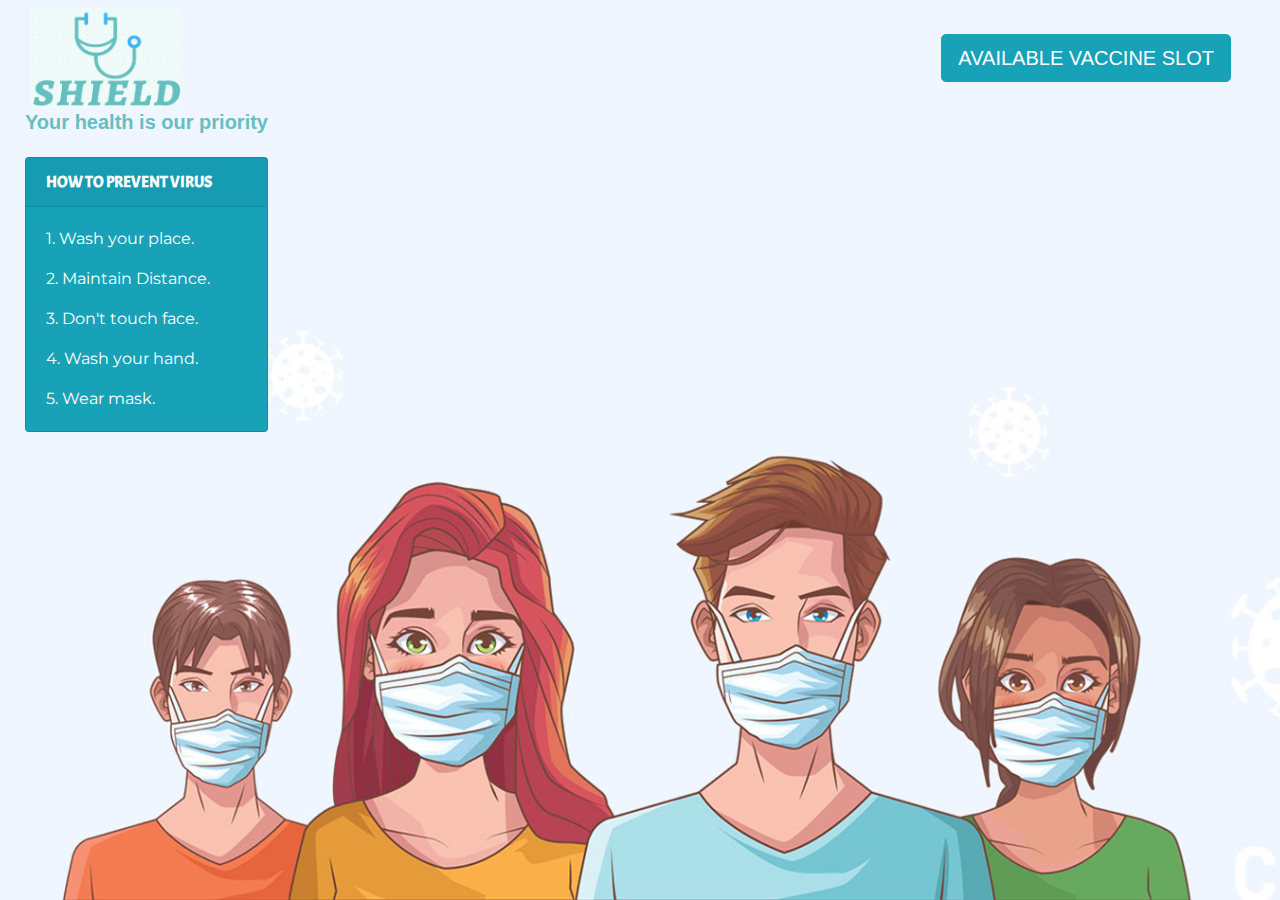
==== index.html @ fb45d878 "slot file added" ====
<!DOCTYPE html>
<html>

<head>
  <meta charset="utf-8">
  <title>Shield</title>
  <link href="https://fonts.googleapis.com/css2?family=Montserrat:wght@400;900&family=Ubuntu:wght@300&family=Acme&display=swap" rel="stylesheet">
  <link rel="stylesheet" href="https://maxcdn.bootstrapcdn.com/bootstrap/4.0.0/css/bootstrap.min.css" integrity="sha384-Gn5384xqQ1aoWXA+058RXPxPg6fy4IWvTNh0E263XmFcJlSAwiGgFAW/dAiS6JXm" crossorigin="anonymous">
  <link rel="stylesheet" href="css/style.css">
  <script src="https://code.jquery.com/jquery-3.2.1.slim.min.js" integrity="sha384-KJ3o2DKtIkvYIK3UENzmM7KCkRr/rE9/Qpg6aAZGJwFDMVNA/GpGFF93hXpG5KkN" crossorigin="anonymous"></script>
  <script src="https://cdnjs.cloudflare.com/ajax/libs/popper.js/1.12.9/umd/popper.min.js" integrity="sha384-ApNbgh9B+Y1QKtv3Rn7W3mgPxhU9K/ScQsAP7hUibX39j7fakFPskvXusvfa0b4Q" crossorigin="anonymous"></script>
<script src="https://maxcdn.bootstrapcdn.com/bootstrap/4.0.0/js/bootstrap.min.js" integrity="sha384-JZR6Spejh4U02d8jOt6vLEHfe/JQGiRRSQQxSfFWpi1MquVdAyjUar5+76PVCmYl" crossorigin="anonymous"></script>
</head>

<body>

  <section id="title">

    <!-- Nav Bar -->
    <div class="container-fluid">
      <nav class="navbar navbar-expand-lg navbar-dark">
        <img src="images/logo_2.png" alt="" width=150px height=100px>
        <div class="rules">
          <h5>Your health is our priority</h5>
          <div class="card text-white bg-info mb-3" style="max-width: 18rem;">
          <div class="card-header">HOW TO PREVENT VIRUS</div>
          <div class="card-body">
            <!-- <h5 class="card-title">Secondary card title</h5>   -->
            <p class="card-text">1. Wash your place.</p>
            <p class="card-text">2. Maintain Distance.</p>
            <p class="card-text">3. Don't touch face.</p>
            <p class="card-text">4. Wash your hand.</p>
            <!-- <p class="card-text">5. Avoid going to croweded area.</p> -->
            <p class="card-text">5. Wear mask.</p>
          </div>
        </div>

        </div>
        <button class="navbar-toggler" type="button" data-toggle="collapse" data-target="#navbarSupportedContent" aria-controls="navbarSupportedContent" aria-expanded="false" aria-label="Toggle navigation">
          <span class="navbar-toggler-icon"></span>
        </button>
        <div class="collapse navbar-collapse" id="navbarSupportedContent">
          <ul class="navbar-nav ml-auto">
            <li class="nav-item">
              <div class="btn-group-lg " role="group" aria-label="Basic outlined example">
                <button type="button" class="btn btn-info"><a class="link" href="Slot/slot.html">AVAILABLE VACCINE SLOT</a></button>
                <!-- <button type="button" class="btn btn-outline-info"></button> -->
              </div>

            </li>
            <!-- <li class="nav-item">
              <a href="#" class="link-info">Pricing</a>
            </li>
            <li class="nav-item">
              <a href="#" class="link-info">Download</a>
            </li> -->
          </ul>
        </div>
      </nav>

      <!-- <div class="image">
        <img src="images/img.png" class="img-fluid" alt="pic">
      </div> -->
    </div>






  </section>



</body>

</html>
---- css/style.css ----
body{
  background-color: #Effbf9;
  background: url(../images/home-bg.jpg) no-repeat;
  background-size: cover;
  background-position: center;
  background-attachment: fixed;
}
.btn-group-lg{
  border: #66bfbf 5px;
}
.card-header{
  font-family: 'Acme', sans-serif;
  font-weight: bold;
}
.card-text{
  font-family: Montserrat;
}
h5{
  font-weight: bold;
  color: #66bfbf;
  padding-bottom: 15px;

}
/* .front-image{
  height: 600px;
  width: 1000px;
} */
.nav-item{
  padding: 0 18px;
}
.rules{
  position: absolute;
  left:10px;
  top:110px;
}

/* .container-fluid{
  padding: 3% 15%;
} */
/* .image{
  padding: 160px 0 200px 200px;
} */
#title{

  color: #000;
}

.link{
  color: #fff;
}
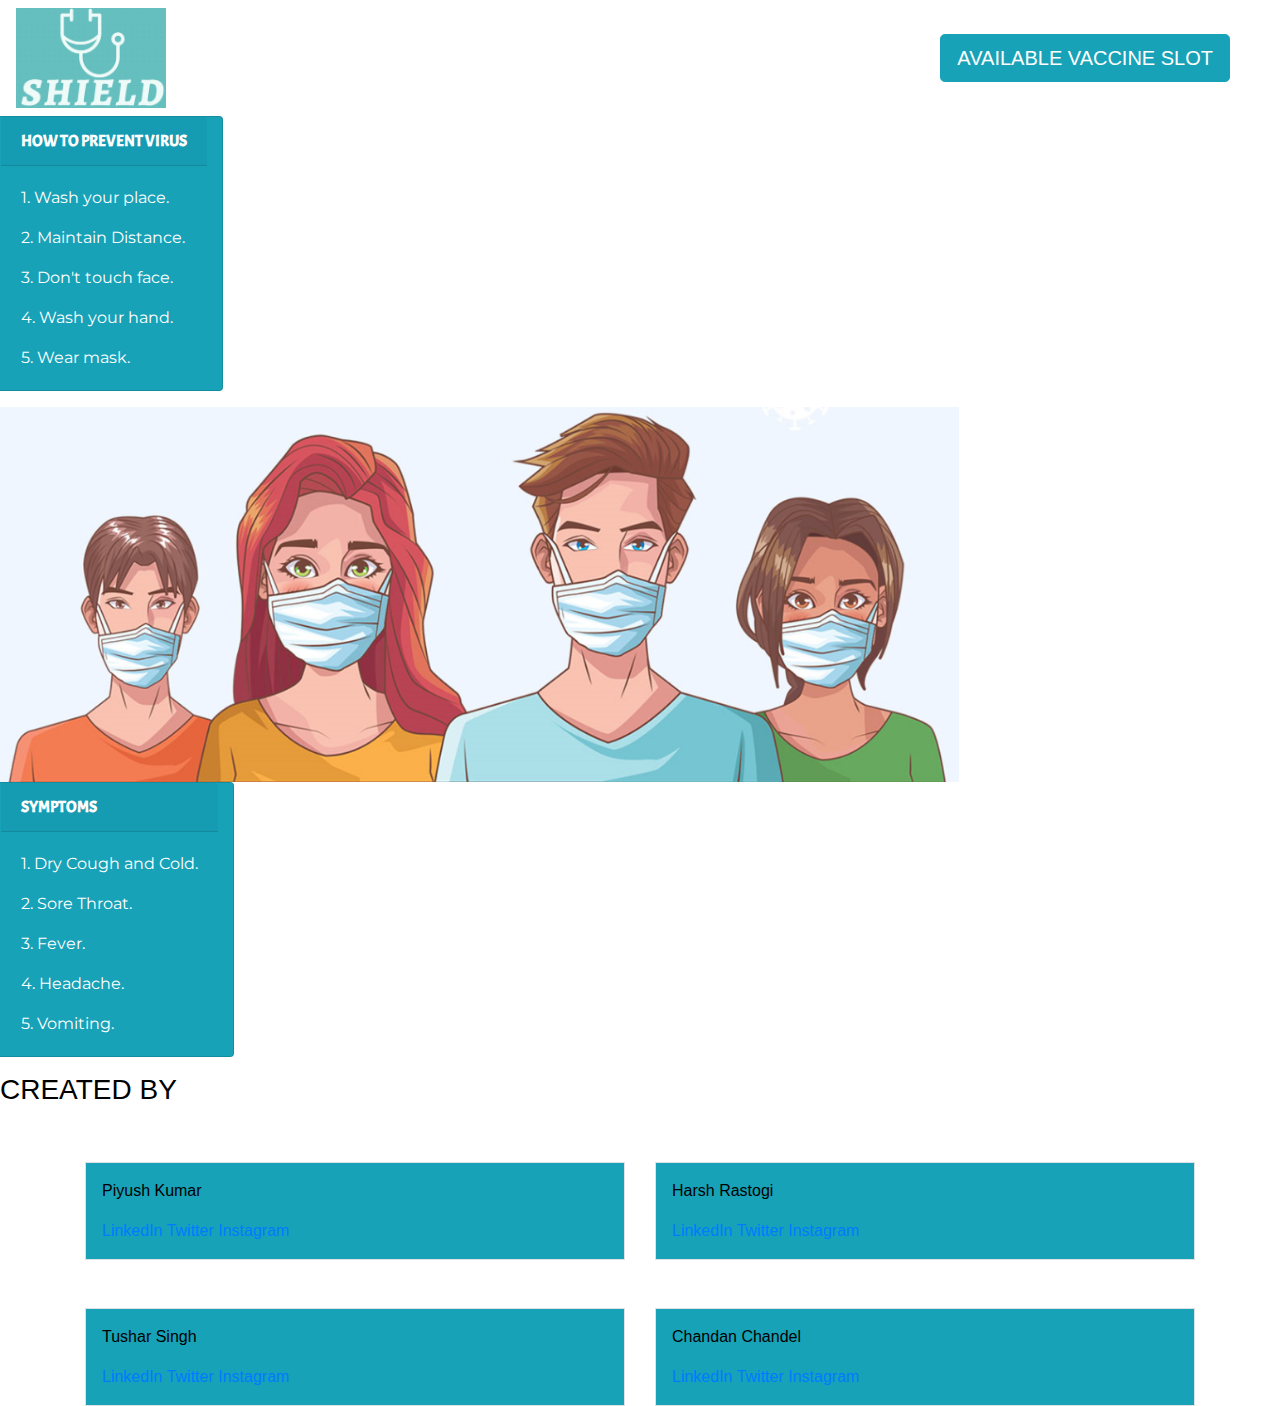
==== commit cb9254b5: "index.html updated" ====
--- a/index.html
+++ b/index.html
@@ -3,7 +3,9 @@
 
 <head>
   <meta charset="utf-8">
+  <meta name="viewport" content="width=device-width, initial-scale=1.0">
   <title>Shield</title>
+  <link rel="icon" href="favicon.ico">
   <link href="https://fonts.googleapis.com/css2?family=Montserrat:wght@400;900&family=Ubuntu:wght@300&family=Acme&display=swap" rel="stylesheet">
   <link rel="stylesheet" href="https://maxcdn.bootstrapcdn.com/bootstrap/4.0.0/css/bootstrap.min.css" integrity="sha384-Gn5384xqQ1aoWXA+058RXPxPg6fy4IWvTNh0E263XmFcJlSAwiGgFAW/dAiS6JXm" crossorigin="anonymous">
   <link rel="stylesheet" href="css/style.css">
@@ -16,58 +18,104 @@
 
   <section id="title">
 
-    <!-- Nav Bar -->
-    <div class="container-fluid">
-      <nav class="navbar navbar-expand-lg navbar-dark">
-        <img src="images/logo_2.png" alt="" width=150px height=100px>
-        <div class="rules">
-          <h5>Your health is our priority</h5>
-          <div class="card text-white bg-info mb-3" style="max-width: 18rem;">
-          <div class="card-header">HOW TO PREVENT VIRUS</div>
-          <div class="card-body">
-            <!-- <h5 class="card-title">Secondary card title</h5>   -->
-            <p class="card-text">1. Wash your place.</p>
-            <p class="card-text">2. Maintain Distance.</p>
-            <p class="card-text">3. Don't touch face.</p>
-            <p class="card-text">4. Wash your hand.</p>
-            <!-- <p class="card-text">5. Avoid going to croweded area.</p> -->
-            <p class="card-text">5. Wear mask.</p>
+    <div class="top-container">
+      <div class="header">
+
+        <nav class="navbar navbar-expand-lg navbar-dark">
+          <img src="images/logo_3.png" alt="" width=150px height=100px>
+          <button class="navbar-toggler" type="button" data-toggle="collapse" data-target="#navbarSupportedContent" aria-controls="navbarSupportedContent" aria-expanded="false" aria-label="Toggle navigation">
+            <span class="navbar-toggler-icon"></span>
+          </button>
+          <div class="collapse navbar-collapse" id="navbarSupportedContent">
+            <ul class="navbar-nav ml-auto">
+              <li class="nav-item mx-3 my-2">
+                <button type="button" class="btn btn-info btn-lg">AVAILABLE VACCINE SLOT</button>
+                <!-- <a class="nav-link" href="">AVAILABLE VACCINE SLOT</a> -->
+              </li>
+
+            </ul>
+          </div>
+        </nav>
+      </div>
+    </div>
+      <div class="xyz">
+        <div class="row g-0">
+
+
+        <div class="prevention">
+          <div class="col-6 col-md-2 card text-white bg-info mb-3" style="max-width: 18rem;">
+            <div class="card-header">HOW TO PREVENT VIRUS</div>
+            <div class="card-body">
+              <p class="card-text">1. Wash your place.</p>
+              <p class="card-text">2. Maintain Distance.</p>
+              <p class="card-text">3. Don't touch face.</p>
+              <p class="card-text">4. Wash your hand.</p>
+              <p class="card-text">5. Wear mask.</p>
+            </div>
           </div>
         </div>
+        <div class="image">
+          <div class="col-sm-6 col-md-10">
 
+              <img src="images/img.png" class="img-fluid" alt="pic">
+
+          </div>
         </div>
-        <button class="navbar-toggler" type="button" data-toggle="collapse" data-target="#navbarSupportedContent" aria-controls="navbarSupportedContent" aria-expanded="false" aria-label="Toggle navigation">
-          <span class="navbar-toggler-icon"></span>
-        </button>
-        <div class="collapse navbar-collapse" id="navbarSupportedContent">
-          <ul class="navbar-nav ml-auto">
-            <li class="nav-item">
-              <div class="btn-group-lg " role="group" aria-label="Basic outlined example">
-                <button type="button" class="btn btn-info"><a class="link" href="Slot/slot.html">AVAILABLE VACCINE SLOT</a></button>
-                <!-- <button type="button" class="btn btn-outline-info"></button> -->
+        </div>
+      </div>
+      <div class="row">
+        <div class="symptoms">
+          <div class="col-6 col-md-4 card text-white bg-info mb-3" style="max-width: 18rem;">
+            <div class="card-header">SYMPTOMS</div>
+            <div class="card-body">
+              <p class="card-text">1. Dry Cough and Cold.</p>
+              <p class="card-text">2. Sore Throat.</p>
+              <p class="card-text">3. Fever.</p>
+              <p class="card-text">4. Headache.</p>
+              <p class="card-text">5. Vomiting.</p>
+            </div>
+          </div>
+        </div>
+      </div>
+      <div class="bottom-container">
+        <h3>CREATED BY</h3>
+        <div class="container overflow-hidden">
+          <div class="row gy-4">
+            <div class="col-6">
+              <div class="p-3 border bg-info my-5">
+                <p class="name">Piyush Kumar</p>
+                <a class="footer-link" href="https://www.linkedin.com/in/piyush1-gupta/">LinkedIn</a>
+                <a class="footer-link" href="https://twitter.com/PiyushG60643500">Twitter</a>
+                <a class="footer-link" href="https://www.instagram.com/piyushgupta_1/">Instagram</a>
               </div>
-
-            </li>
-            <!-- <li class="nav-item">
-              <a href="#" class="link-info">Pricing</a>
-            </li>
-            <li class="nav-item">
-              <a href="#" class="link-info">Download</a>
-            </li> -->
-          </ul>
+            </div>
+            <div class="col-6">
+              <div class="p-3 border bg-info my-5">
+                <p class="name">Harsh Rastogi</p>
+                <a class="footer-link" href="https://www.linkedin.com/in/harsh-rastogi-114962200">LinkedIn</a>
+                <a class="footer-link" href="https://twitter.com/Harshrastogi00?t=GL9mLcjcJpDAFOe_ducH3Q&s=08">Twitter</a>
+                <a class="footer-link" href="https://www.instagram.com/harsh_rastogi_12/">Instagram</a>
+              </div>
+            </div>
+            <div class="col-6">
+              <div class="p-3 border bg-info">
+                <p class="name">Tushar Singh</p>
+                <a class="footer-link" href="https://www.linkedin.com/in/tushar-singh-4a9334203/">LinkedIn</a>
+                <a class="footer-link" href="#">Twitter</a>
+                <a class="footer-link" href="https://www.instagram.com/_ig_tushar_/">Instagram</a>
+              </div>
+            </div>
+            <div class="col-6">
+              <div class="p-3 border bg-info">
+                <p class="name">Chandan Chandel</p>
+                <a class="footer-link" href="https://www.linkedin.com/in/chandan-chandel-62b592201/">LinkedIn</a>
+                <a class="footer-link" href="https://twitter.com/Chandan13441487?t=_z_7cRtxOCLiIz6HS4FTJg&s=08">Twitter</a>
+                <a class="footer-link" href="https://www.instagram.com/chandel_chandan_953/">Instagram</a>
+              </div>
+            </div>
+          </div>
         </div>
-      </nav>
-
-      <!-- <div class="image">
-        <img src="images/img.png" class="img-fluid" alt="pic">
-      </div> -->
     </div>
-
-
-
-
-
-
   </section>
 
 
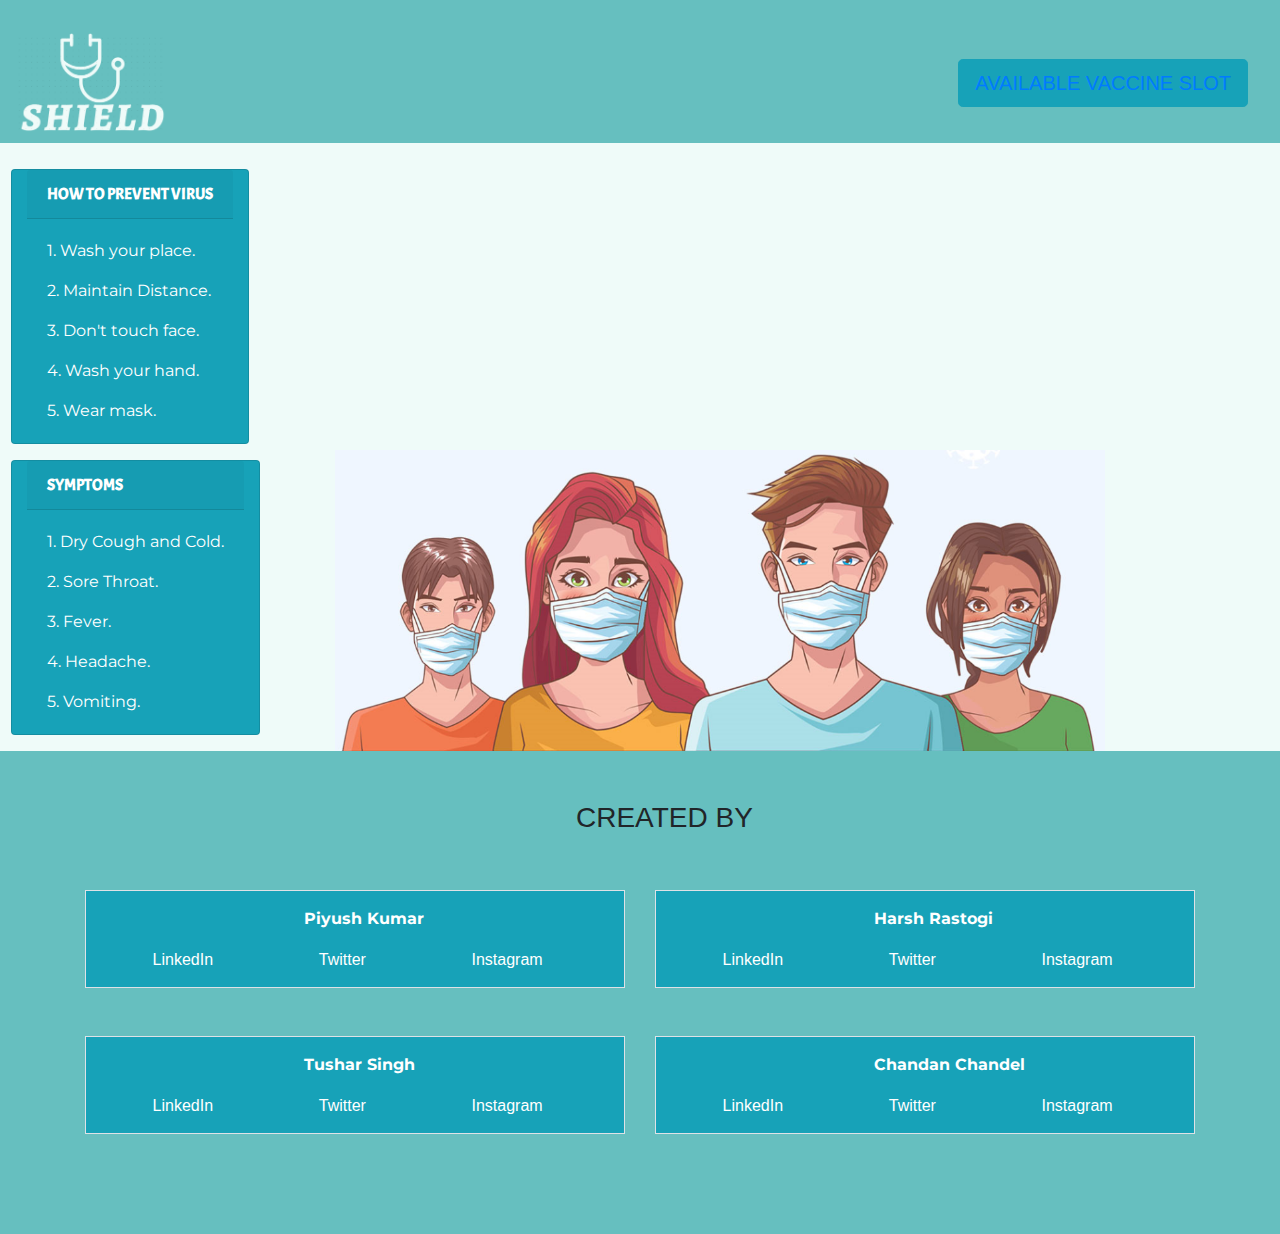
==== commit 4dc6cc5d: "Update index.html" ====
--- a/index.html
+++ b/index.html
@@ -29,7 +29,7 @@
           <div class="collapse navbar-collapse" id="navbarSupportedContent">
             <ul class="navbar-nav ml-auto">
               <li class="nav-item mx-3 my-2">
-                <button type="button" class="btn btn-info btn-lg">AVAILABLE VACCINE SLOT</button>
+                <button type="button" class="btn btn-info btn-lg"><a class="link" href="Slot/slot.html">AVAILABLE VACCINE SLOT</a></button>
                 <!-- <a class="nav-link" href="">AVAILABLE VACCINE SLOT</a> -->
               </li>
 
--- a/css/style.css
+++ b/css/style.css
@@ -1,12 +1,21 @@
 body{
-  background-color: #Effbf9;
-  background: url(../images/home-bg.jpg) no-repeat;
-  background-size: cover;
-  background-position: center;
-  background-attachment: fixed;
+  background-color: #effbf9;
 }
-.btn-group-lg{
-  border: #66bfbf 5px;
+/* .a:hover{
+  color: #66BFBF;
+} */
+.top-container{
+  background-color: #66BFBF;
+  padding-top: 25px;
+  /* padding-bottom: px; */
+}
+.bottom-container{
+  background-color: #66BFBF;
+  padding-top: 50px;
+  padding-bottom: 100px;
+}
+.container-fluid{
+  margin: 0;
 }
 .card-header{
   font-family: 'Acme', sans-serif;
@@ -15,36 +24,64 @@
 .card-text{
   font-family: Montserrat;
 }
+.footer-link{
+  color: #fff;
+  padding: 10%;
+}
 h5{
   font-weight: bold;
   color: #66bfbf;
   padding-bottom: 15px;
 
 }
-/* .front-image{
-  height: 600px;
-  width: 1000px;
-} */
-.nav-item{
-  padding: 0 18px;
+h3{
+  padding-left: 45%;
+}
+.image{
+  position: absolute;
+  top:50%;
+  left: 25%;
+}
+.header{
+  background-color: #66BFBF;
+}
+.name{
+  font-weight: bold;
+  font-family: Montserrat;
+  color: #fff;
+  padding-left: 40%;
+}
+.right-container{
+  margin-top: 30%;
+  width: 100px;
+
+}
+.navbar{
+  padding-bottom: 10px;
+}
+.row1{
+  padding-left: 10px;
+}
+.row2{
+  padding-left: 19px;
+}
+.nav-link{
+  font-size: 20px;
+}
+.xyz{
+  padding-top: 2%;
 }
 .rules{
   position: absolute;
   left:10px;
-  top:110px;
+  top:20px;
 }
-
-/* .container-fluid{
-  padding: 3% 15%;
+.prevention{
+  margin-left: 2%;
+}
+.symptoms{
+  margin-left: 2%;
+}
+/* #title{
+  color: #fff;
 } */
-/* .image{
-  padding: 160px 0 200px 200px;
-} */
-#title{
-
-  color: #000;
-}
-
-.link{
-  color: #fff;
-}
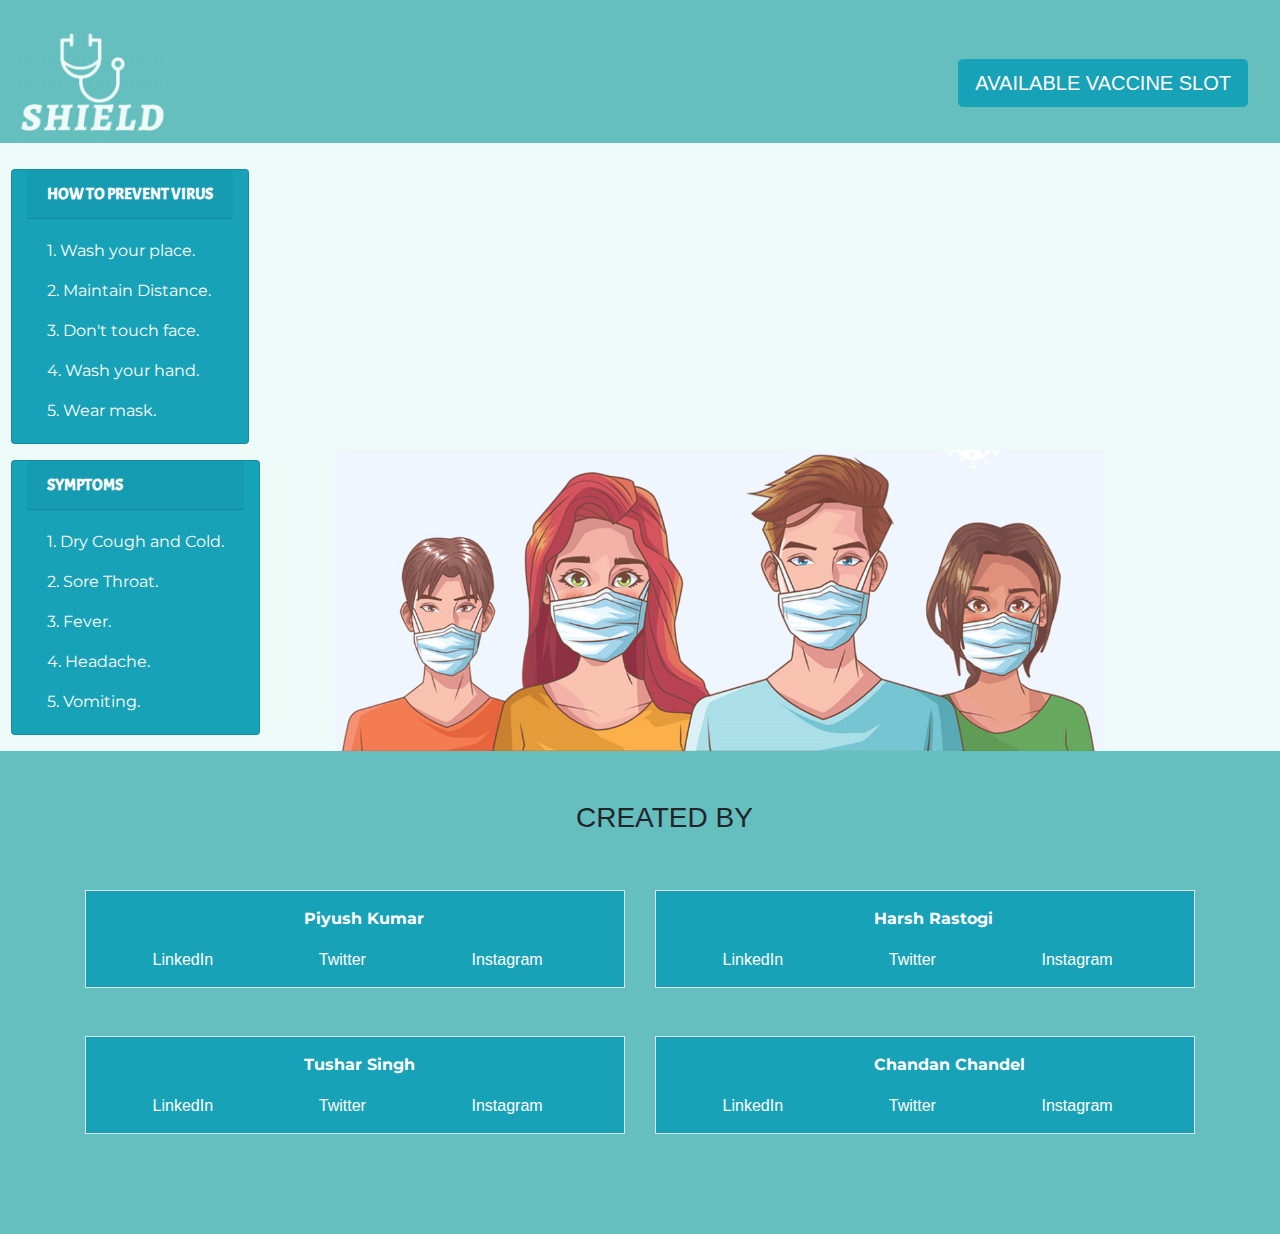
==== commit d0f27301: "icon added" ====
--- a/index.html
+++ b/index.html
@@ -5,7 +5,7 @@
   <meta charset="utf-8">
   <meta name="viewport" content="width=device-width, initial-scale=1.0">
   <title>Shield</title>
-  <link rel="icon" href="favicon.ico">
+   <link rel="shortcut icon" type="image/jpg" href="favicon.ico" />
   <link href="https://fonts.googleapis.com/css2?family=Montserrat:wght@400;900&family=Ubuntu:wght@300&family=Acme&display=swap" rel="stylesheet">
   <link rel="stylesheet" href="https://maxcdn.bootstrapcdn.com/bootstrap/4.0.0/css/bootstrap.min.css" integrity="sha384-Gn5384xqQ1aoWXA+058RXPxPg6fy4IWvTNh0E263XmFcJlSAwiGgFAW/dAiS6JXm" crossorigin="anonymous">
   <link rel="stylesheet" href="css/style.css">
--- a/css/style.css
+++ b/css/style.css
@@ -85,3 +85,6 @@
 /* #title{
   color: #fff;
 } */
+.link{
+  color: #fff;
+}
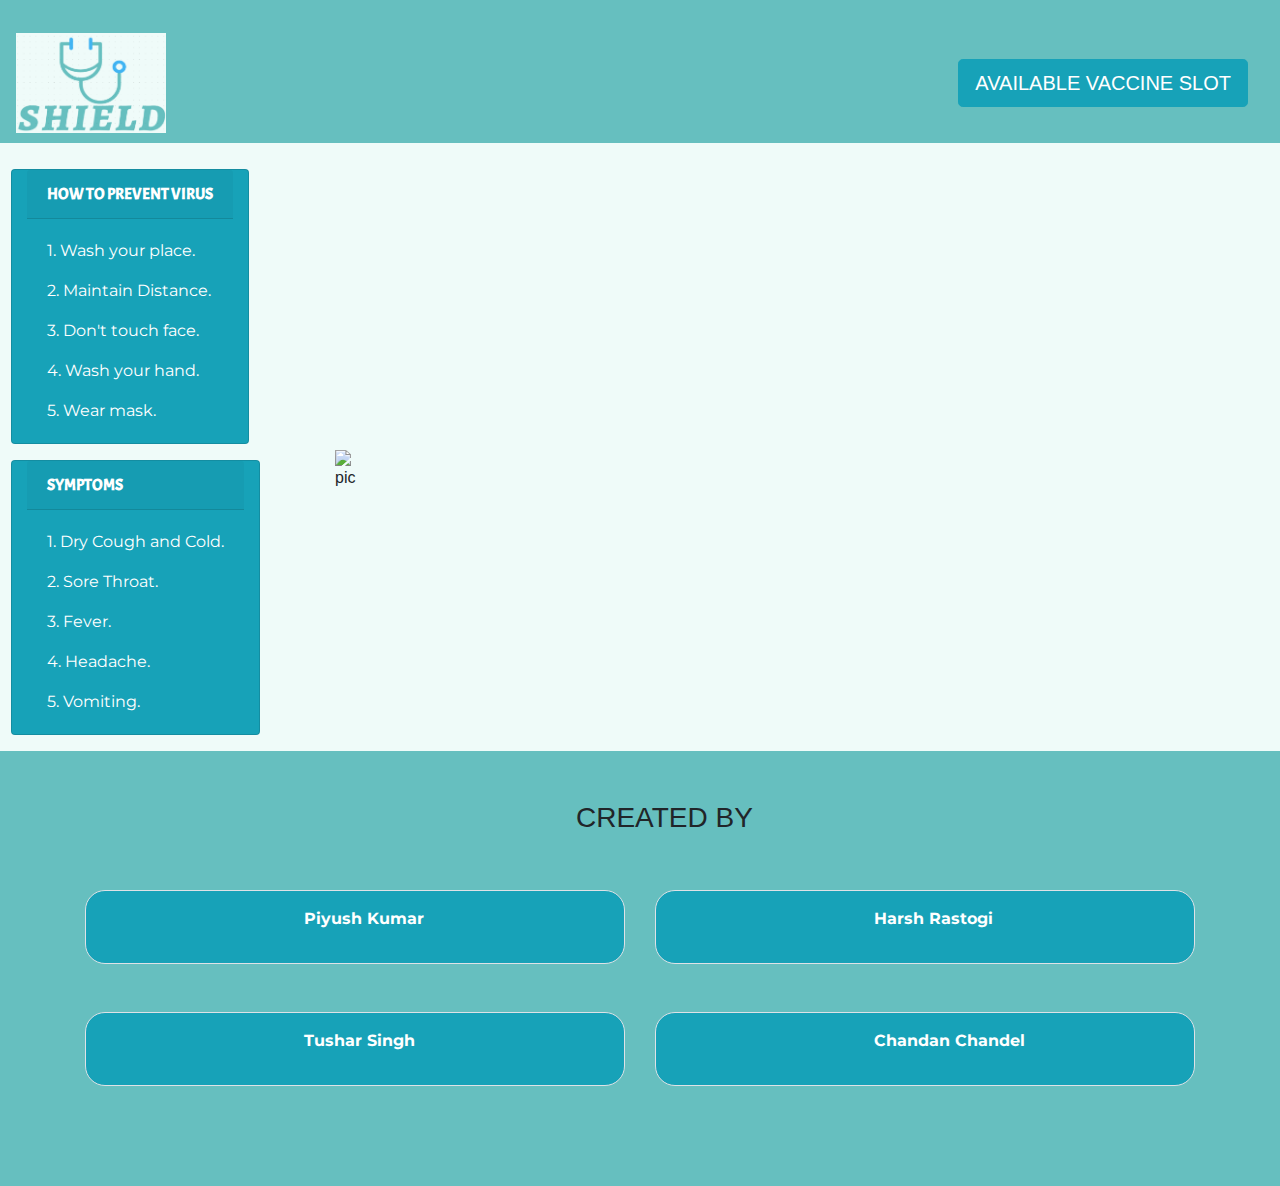
==== commit 0227268e: "css updated" ====
--- a/index.html
+++ b/index.html
@@ -5,7 +5,8 @@
   <meta charset="utf-8">
   <meta name="viewport" content="width=device-width, initial-scale=1.0">
   <title>Shield</title>
-   <link rel="shortcut icon" type="image/jpg" href="favicon.ico" />
+   <link rel="shortcut icon" type="image/jpg" href="./favicon.ico" />
+   <link rel="stylesheet" href="https://use.fontawesome.com/releases/v5.15.4/css/all.css" integrity="sha384-DyZ88mC6Up2uqS4h/KRgHuoeGwBcD4Ng9SiP4dIRy0EXTlnuz47vAwmeGwVChigm" crossorigin="anonymous">
   <link href="https://fonts.googleapis.com/css2?family=Montserrat:wght@400;900&family=Ubuntu:wght@300&family=Acme&display=swap" rel="stylesheet">
   <link rel="stylesheet" href="https://maxcdn.bootstrapcdn.com/bootstrap/4.0.0/css/bootstrap.min.css" integrity="sha384-Gn5384xqQ1aoWXA+058RXPxPg6fy4IWvTNh0E263XmFcJlSAwiGgFAW/dAiS6JXm" crossorigin="anonymous">
   <link rel="stylesheet" href="css/style.css">
@@ -22,7 +23,7 @@
       <div class="header">
 
         <nav class="navbar navbar-expand-lg navbar-dark">
-          <img src="images/logo_3.png" alt="" width=150px height=100px>
+          <img src="images/logo_2.png" alt="" width=150px height=100px>
           <button class="navbar-toggler" type="button" data-toggle="collapse" data-target="#navbarSupportedContent" aria-controls="navbarSupportedContent" aria-expanded="false" aria-label="Toggle navigation">
             <span class="navbar-toggler-icon"></span>
           </button>
@@ -57,7 +58,7 @@
         <div class="image">
           <div class="col-sm-6 col-md-10">
 
-              <img src="images/img.png" class="img-fluid" alt="pic">
+              <img src="images/home-bg.jpg" class="img-fluid" alt="pic">
 
           </div>
         </div>
@@ -84,42 +85,49 @@
             <div class="col-6">
               <div class="p-3 border bg-info my-5">
                 <p class="name">Piyush Kumar</p>
-                <a class="footer-link" href="https://www.linkedin.com/in/piyush1-gupta/">LinkedIn</a>
-                <a class="footer-link" href="https://twitter.com/PiyushG60643500">Twitter</a>
-                <a class="footer-link" href="https://www.instagram.com/piyushgupta_1/">Instagram</a>
+                <div class="pg1">
+                  <a class="footer-link" href="https://www.linkedin.com/in/piyush1-gupta/"><i class="fab fa-linkedin"></i></a>
+                  <a class="footer-link" href="https://twitter.com/PiyushG60643500"><i class="fab fa-twitter"></i></a>
+                  <a class="footer-link" href="https://www.instagram.com/piyushgupta_1/"><i class="fab fa-instagram"></i></a>
+                </div>
               </div>
             </div>
             <div class="col-6">
               <div class="p-3 border bg-info my-5">
                 <p class="name">Harsh Rastogi</p>
-                <a class="footer-link" href="https://www.linkedin.com/in/harsh-rastogi-114962200">LinkedIn</a>
-                <a class="footer-link" href="https://twitter.com/Harshrastogi00?t=GL9mLcjcJpDAFOe_ducH3Q&s=08">Twitter</a>
-                <a class="footer-link" href="https://www.instagram.com/harsh_rastogi_12/">Instagram</a>
+                <div class="pg1">
+                  <a class="footer-link" href="https://www.linkedin.com/in/harsh-rastogi-114962200"><i class="fab fa-linkedin"></i></a>
+                  <a class="footer-link" href="https://twitter.com/Harshrastogi00?t=GL9mLcjcJpDAFOe_ducH3Q&s=08"><i class="fab fa-twitter"></i></a>
+                  <a class="footer-link" href="https://www.instagram.com/harsh_rastogi_12/"><i class="fab fa-instagram"></i></a>
+                </div>
+
               </div>
             </div>
             <div class="col-6">
               <div class="p-3 border bg-info">
                 <p class="name">Tushar Singh</p>
-                <a class="footer-link" href="https://www.linkedin.com/in/tushar-singh-4a9334203/">LinkedIn</a>
-                <a class="footer-link" href="#">Twitter</a>
-                <a class="footer-link" href="https://www.instagram.com/_ig_tushar_/">Instagram</a>
+                <div class="pg1">
+                  <a class="footer-link" href="https://www.linkedin.com/in/tushar-singh-4a9334203/"><i class="fab fa-linkedin"></i></a>
+                  <a class="footer-link" href="#"><i class="fab fa-twitter"></i></a>
+                  <a class="footer-link" href="https://www.instagram.com/_ig_tushar_/"><i class="fab fa-instagram"></i></a>
+                </div>
+
               </div>
             </div>
             <div class="col-6">
               <div class="p-3 border bg-info">
                 <p class="name">Chandan Chandel</p>
-                <a class="footer-link" href="https://www.linkedin.com/in/chandan-chandel-62b592201/">LinkedIn</a>
-                <a class="footer-link" href="https://twitter.com/Chandan13441487?t=_z_7cRtxOCLiIz6HS4FTJg&s=08">Twitter</a>
-                <a class="footer-link" href="https://www.instagram.com/chandel_chandan_953/">Instagram</a>
+                <div class="pg1">
+                  <a class="footer-link" href="https://www.linkedin.com/in/chandan-chandel-62b592201/"><i class="fab fa-linkedin"></i></a>
+                  <a class="footer-link" href="https://twitter.com/Chandan13441487?t=_z_7cRtxOCLiIz6HS4FTJg&s=08"><i class="fab fa-twitter"></i></a>
+                  <a class="footer-link" href="https://www.instagram.com/chandel_chandan_953/"><i class="fab fa-instagram"></i></a>
+                </div>
+
               </div>
             </div>
           </div>
         </div>
     </div>
   </section>
-
-
-
 </body>
-
-</html>
+</html>--- a/css/style.css
+++ b/css/style.css
@@ -4,6 +4,9 @@
 /* .a:hover{
   color: #66BFBF;
 } */
+.border{
+  border-radius: 20px;
+}
 .top-container{
   background-color: #66BFBF;
   padding-top: 25px;
@@ -24,9 +27,16 @@
 .card-text{
   font-family: Montserrat;
 }
+.pg1{
+  display:flex;
+  justify-content: space-around;
+}
+.pg1 i{
+  font-size: 2rem
+}
 .footer-link{
   color: #fff;
-  padding: 10%;
+
 }
 h5{
   font-weight: bold;
@@ -87,4 +97,14 @@
 } */
 .link{
   color: #fff;
+  text-decoration: none;
 }
+
+.link:hover{
+  color: #fff ;
+  text-decoration: none;
+}
+
+.btn-info:active{
+transform: scale(1.3);
+}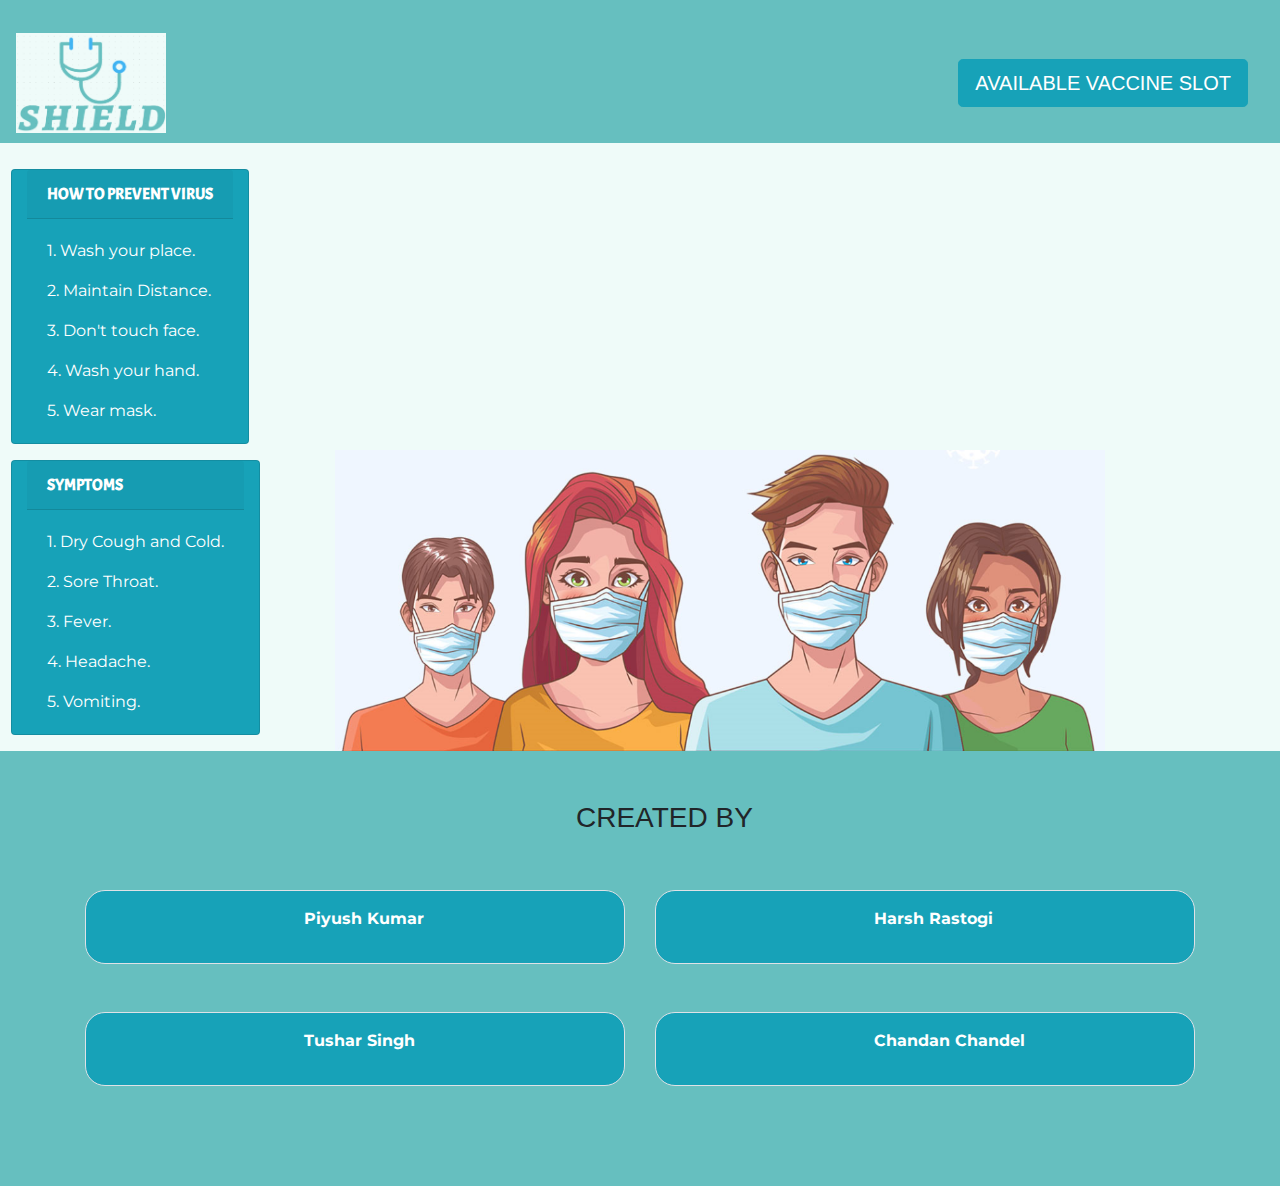
==== commit 25b2ec97: "Update index.html" ====
--- a/index.html
+++ b/index.html
@@ -58,7 +58,7 @@
         <div class="image">
           <div class="col-sm-6 col-md-10">
 
-              <img src="images/home-bg.jpg" class="img-fluid" alt="pic">
+              <img src="images/img.png" class="img-fluid" alt="pic">
 
           </div>
         </div>
@@ -130,4 +130,4 @@
     </div>
   </section>
 </body>
-</html>+</html>
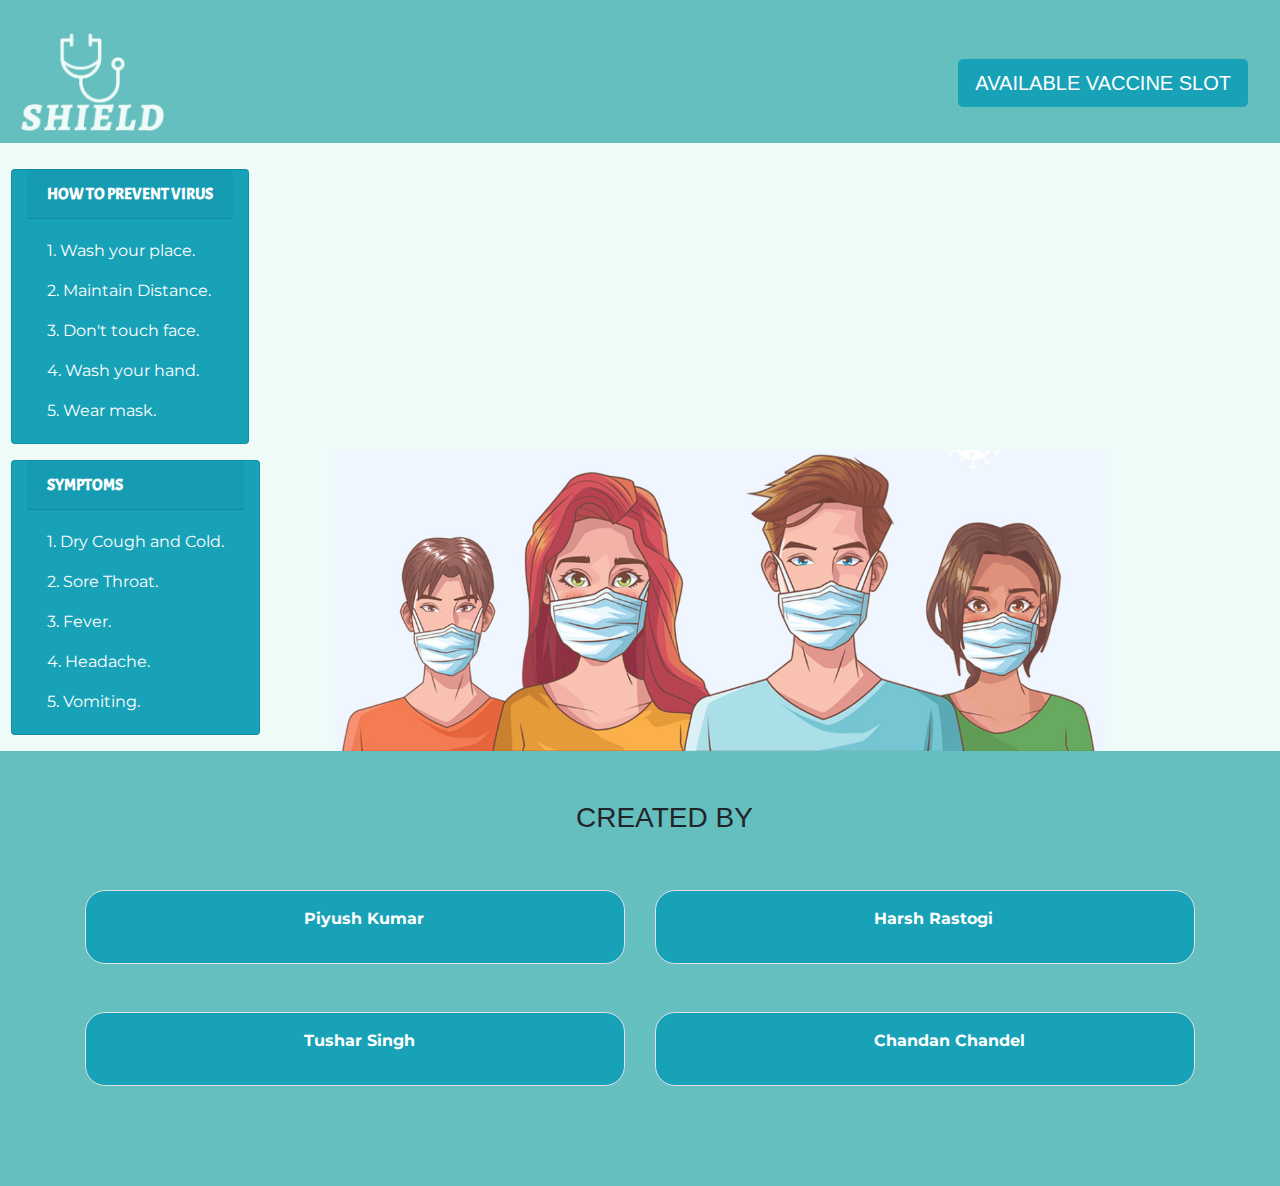
==== commit ebec5479: "Update index.html" ====
--- a/index.html
+++ b/index.html
@@ -23,7 +23,7 @@
       <div class="header">
 
         <nav class="navbar navbar-expand-lg navbar-dark">
-          <img src="images/logo_2.png" alt="" width=150px height=100px>
+          <img src="images/logo_3.png" alt="" width=150px height=100px>
           <button class="navbar-toggler" type="button" data-toggle="collapse" data-target="#navbarSupportedContent" aria-controls="navbarSupportedContent" aria-expanded="false" aria-label="Toggle navigation">
             <span class="navbar-toggler-icon"></span>
           </button>
